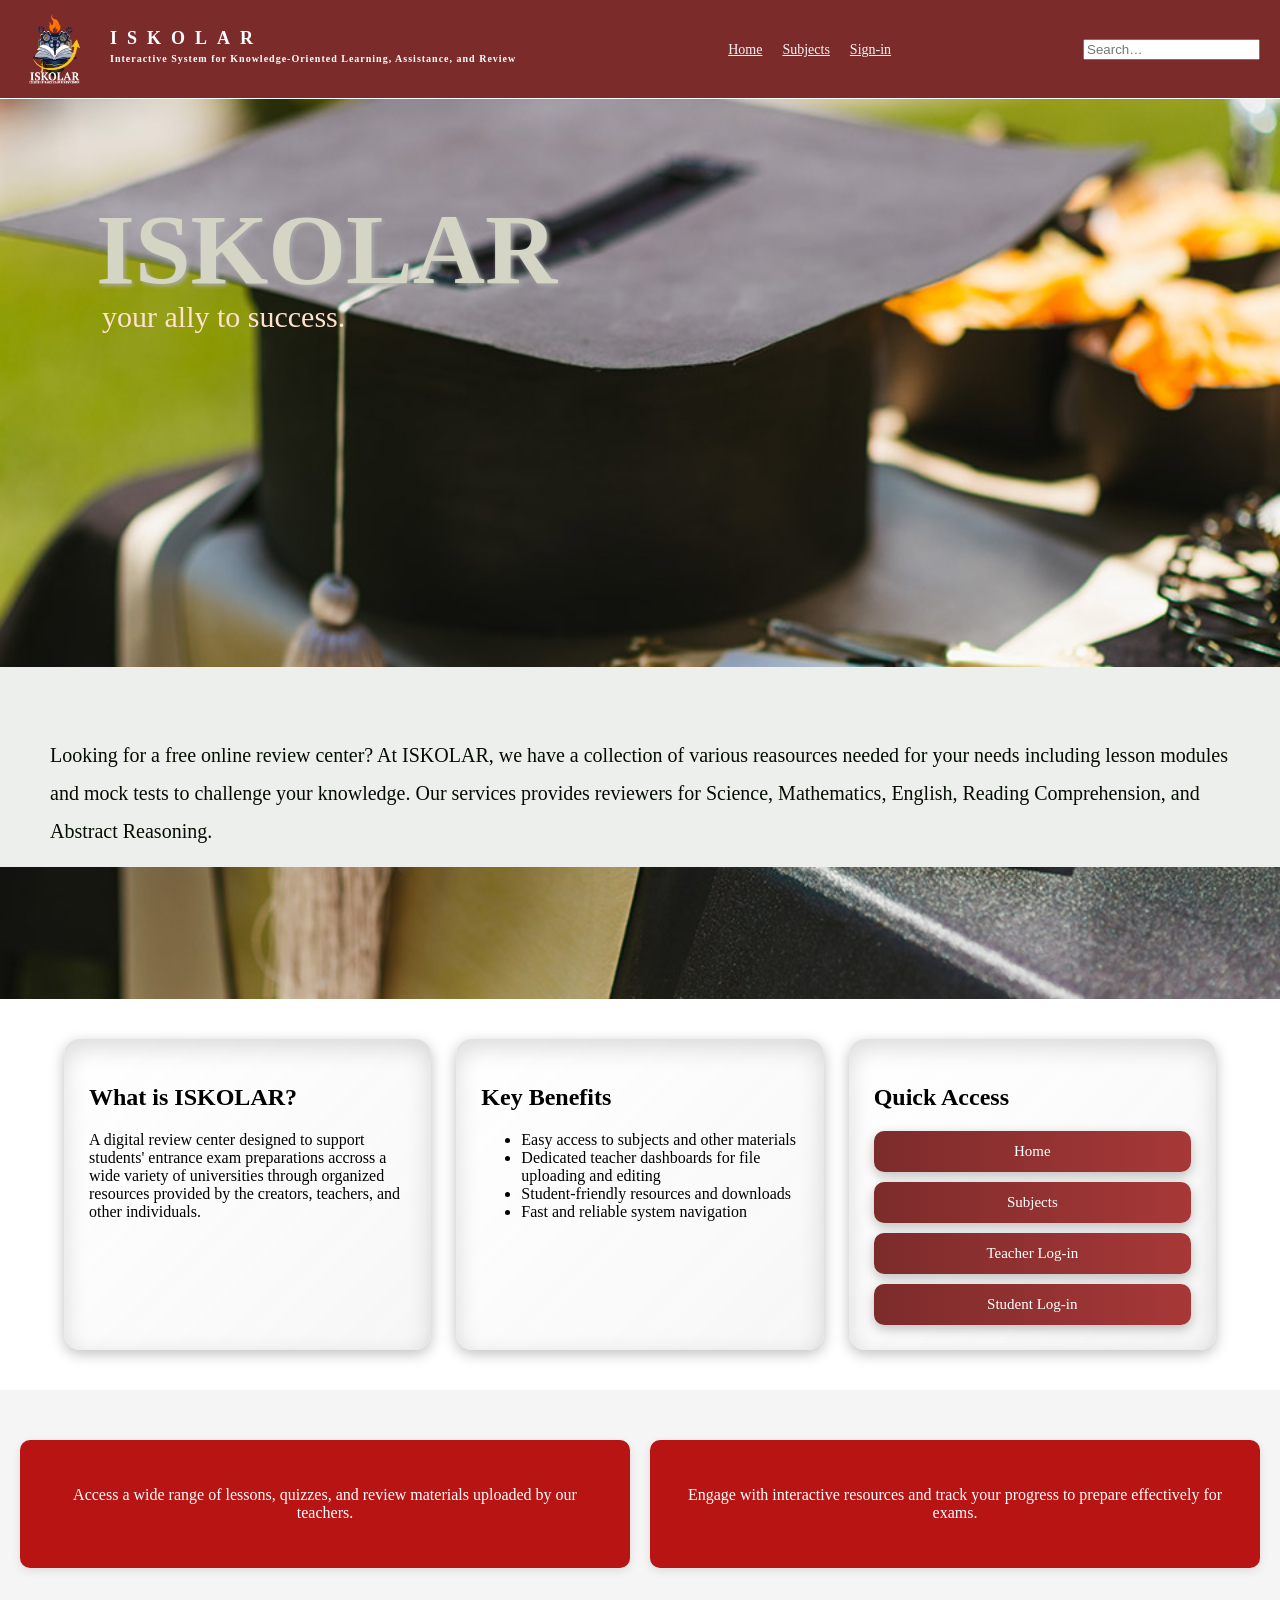
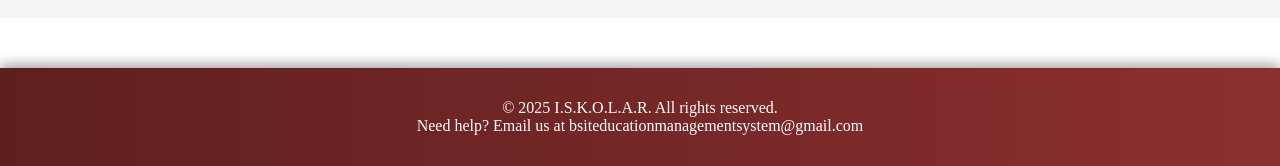
==== index.html @ d5d77cc2 "Add files via upload" ====
<!DOCTYPE html>
<html lang="en">
<head>
    <meta charset="UTF-8">
    <meta name="viewport" content="width=device-width, initial-scale=1.0">
    <title>I.S.K.O.L.A.R</title>
    <link rel="stylesheet" href="main.css">
</head>


<body style ="margin : 0; 
             padding : 0;
             ">

        <h1 id="EASTEREGG" style="display: none";></h1>
        
<!-- Navigation Bar Header -->  

<header class="header">
    <nav class="navbar">
        
        <div class="name">
        <div class="logo">
            <img src="!ISKOLAR.png" width="100%" height="100%">
        </div>
            <div class="namePos">
            ISKOLAR
            <br>
            <h3 style="font-size: 10px;
            letter-spacing: 1px;
            line-height: 0cm;
            ">Interactive System for Knowledge-Oriented Learning, Assistance, and Review</h3>
            </div>
        </div>

        <nav class="nav">
            <a href="index.html">Home</a>
            <a href="sbjctGuestmain.html">Subjects</a>
            <a href="application.html">Sign-in</a>
        </nav>
        <div class="searchBar">
        <input type="search" placeholder="Search…" aria-label="Search" id="searchbar"/>
        </div>
    </nav>
    </header>

<!-- Styles -->

<style>
    
</style>

<!-- Section -->


<div class="bg1" id="PICS">

    <div class="heading">
        <h1 style="color: #d4d5c5; 
        font-size: 100px;
        font-family: 'Times New Roman', Times, serif, Helvetica, sans-serif;
        line-height: 0cm;
        text-shadow: 2px 2px 4px #aaa;
        margin-top: 150px;
        "> <strong> ISKOLAR </strong> </h1>
        
        <p style="color: #ffe2cc;
        margin-left: 6px;
        font-size: 30px;
        font-family: 'Times New Roman', Times, serif, Helvetica, sans-serif;
        line-height: 0cm;
        "> your ally to success. </p>
    </div>
<br>
    <div class="div1">
        <p style="color: #040d01;
        font-size: 20px;
        font-family: 'Times New Roman', Times, serif, Helvetica, sans-serif;
        line-height: 1cm;
        "> Looking for a free online review center? At ISKOLAR, we have a collection of various
        reasources needed for your needs including lesson modules and mock tests to challenge your knowledge. 
        Our services provides reviewers for Science, Mathematics, English, Reading Comprehension, and Abstract Reasoning.
        </p>
    </div>
<br>
</div>

<section>
    <!-- INFORMATION DIVISIONS -->
    <div class="infoSection">

        <!-- Feature Cards -->
        <div class="infoCard">
            <h2> What is ISKOLAR?</h2>
            <p> A digital review center designed to support students' 
                entrance exam preparations accross a wide variety of universities
                through organized resources provided by the creators, teachers,
                and other individuals. </p>
        </div>

        <div class="infoCard">
            <h2> Key Benefits</h2>
            <ul>
                <li> Easy access to subjects and other materials </li>
                <li> Dedicated teacher dashboards for file uploading and editing </li>
                <li> Student-friendly resources and downloads </li>
                <li> Fast and reliable system navigation </li>
            </ul>
        </div>

        <div class="infoCard">
            <h2> Quick Access </h2>
            <div class="quickLinks">
                <a href= "index.html"> Home </a>
                <a href= "sbjctGuestmain.html"> Subjects </a>
                <a href= "application.html"> Teacher Log-in </a>
                <a href= "application.html"> Student Log-in </a>
            </div>
        </div>

    </div>
</section>

<!-- Bottom Section (dating erm) -->
<div class="div2" style="display: flex; flex-wrap: wrap; justify-content: center; gap: 20px; padding: 50px 20px; background-color: #f5f5f5;">
    <div style="flex: 1 1 300px; background-color: #b81414; color: #fff; padding: 30px; border-radius: 10px; text-align: center; box-shadow: 0 3px 10px rgba(0,0,0,0.1); transition: transform 0.2s, background-color 0.2s;">
        <p>Access a wide range of lessons, quizzes, and review materials uploaded by our teachers.</p>
    </div>

    <div style="flex: 1 1 300px; background-color: #b81414; color: #fff; padding: 30px; border-radius: 10px; text-align: center; box-shadow: 0 3px 10px rgba(0,0,0,0.1); transition: transform 0.2s, background-color 0.2s;">
        <p>Engage with interactive resources and track your progress to prepare effectively for exams.</p>
    </div>
</div>




<script src="main.js"></script>

</body>

<footer>
    <p>&copy; 2025 I.S.K.O.L.A.R. All rights reserved. <br> Need help? Email us at bsiteducationmanagementsystem@gmail.com</p>
</footer>

</html>
---- main.css ----
/* Navigation Bar Header */
.header .navbar {
  background: #7c2b2b; /* maroon */
  color: #fff;
  display: flex;
  align-items: center;
  gap: 10px; 
  padding: 14px 20px;
  justify-content: space-between;
}

  .name {
    display: grid;
    grid-template-columns: 70px 1fr;
    gap: auto;
    width: auto;
  }

  .logo {
    flex-shrink: 3;
    margin-right: 0;
    display: flex;
    align-items: left;
    padding: 0;
    grid-column: 1/2;
    width: 70px;
}

  .namePos {
    font-weight: 700;
    letter-spacing: 10px;
    font-size: 18px;
    margin-left: 0;
    grid-column: 2/2;
    padding: 14px 20px;
}

  .nav a {
    color: #fff;
    margin: 0 8px;
    font-size: 14px;
    opacity: 0.95;
  }

  .searchBar[type="search"]{
    padding: 6px 10px;
    border-radius: 18px;
    border: none;
    min-width: 160px;
  }

/* Background */

.bg1 {
    background-image: url('!2bg1.jpg');
    background-size: cover;
    background-repeat: no-repeat;
    background-position: center;
    min-height: 100vh;
    margin: 0;
    padding: 0;
}

.bg2 {
    background-image: url('!bg1.png');
    background-size: cover;
    background-repeat: no-repeat;
    background-position: center;
    min-height: 100vh;
    margin: 0;
    padding: 0;
    }

.bg3 {
    background-image: url('#.png');
    background-size: cover;
    background-position: center;
    min-height: 100vh;
    margin: 0;
    padding: 0;
}

/* Body */

.heading {
    width: 85%;
    margin: 1px auto; 
    padding: 1px;
    background-color: transparent;
}

.div1 {
    margin-top: 300px;
    width: 85% auto;
    padding: 50px;
    background-color: #ecefeb;
    height: 100px;
}

.div2 {
    width: 85% auto;
    margin: 0 auto; 
    background-color: #ecefeb;
    overflow: auto;
}

    .div2 div {
        width: 50%;
        float: left;
        box-sizing: border-box;
        overflow: auto;
    }



    
 .title {
  color: #e7e1c9;
  font-size: 150px;
  font-family: 'Times New Roman', Times, serif, Helvetica, sans-serif;
  margin: 0;
  text-shadow:
      0px 4px 10px rgba(0,0,0,0.6),
      0px 0px 15px rgba(255,220,190,0.5);
}

.subtitle {
  color: #ffe2cc;
  font-size: 40px;
  margin: 0;
  text-shadow: 0px 2px 8px rgba(0,0,0,0.4);
}


/* Tagline Section */



/* Info Section Cards */
.infoSection {
  width: 90%;
  margin: 40px auto;
  display: grid;
  grid-template-columns: repeat(auto-fit, minmax(300px, 1fr));
  gap: 25px;
}

/* CARDS WITH GRADIENT + SOFT SHADOWS */
.infoCard {
  background: linear-gradient(135deg, #ffffffdd, #f6f6f6ee);
  backdrop-filter: blur(6px);
  border-radius: 16px;
  padding: 25px;
  box-shadow: 
      0 4px 14px rgba(0,0,0,0.25),
      0 8px 24px rgba(0,0,0,0.15) inset;
  transition: 0.35s ease;
  font-family: 'Times New Roman', Times, serif;
}

/* Hover Animation */
.infoCard:hover {
  transform: translateY(-10px) scale(1.04);
  box-shadow: 
      0 8px 25px rgba(0,0,0,0.35),
      0 0 18px rgba(255,220,190,0.6);
  font-family: 'Times New Roman', Times, serif;
}


/* QUICK LINKS */
.quickLinks {
  display: flex;
  flex-direction: column;
  gap: 10px;
}

.quickLinks a {
  text-decoration: none;
  background: linear-gradient(90deg, #7c2b2b, #a83838);
  color: white;
  padding: 12px;
  border-radius: 10px;
  font-size: 15px;
  text-align: center;
  box-shadow: 0 4px 12px rgba(0,0,0,0.25);
  transition: 0.3s ease;
}

.quickLinks a:hover {
  transform: scale(1.07);
  background: linear-gradient(90deg, #a83838, #c74949);
  box-shadow:
      0 6px 20px rgba(0,0,0,0.35),
      0 0 15px rgba(255,200,180,0.8);
}


/* FOOTER */
footer {
  background: linear-gradient(90deg, #5e1f1f, #8b2f2f);
  color: white;
  padding: 15px;
  text-align: center;
  margin-top: 50px;
  box-shadow: 0 -4px 12px rgba(0,0,0,0.35);
}   


#pics {
    width: 400px;
    height: 300px;
    background-color: #ddd; 
    border: 2px solid black;
    margin-top: 20px;
}
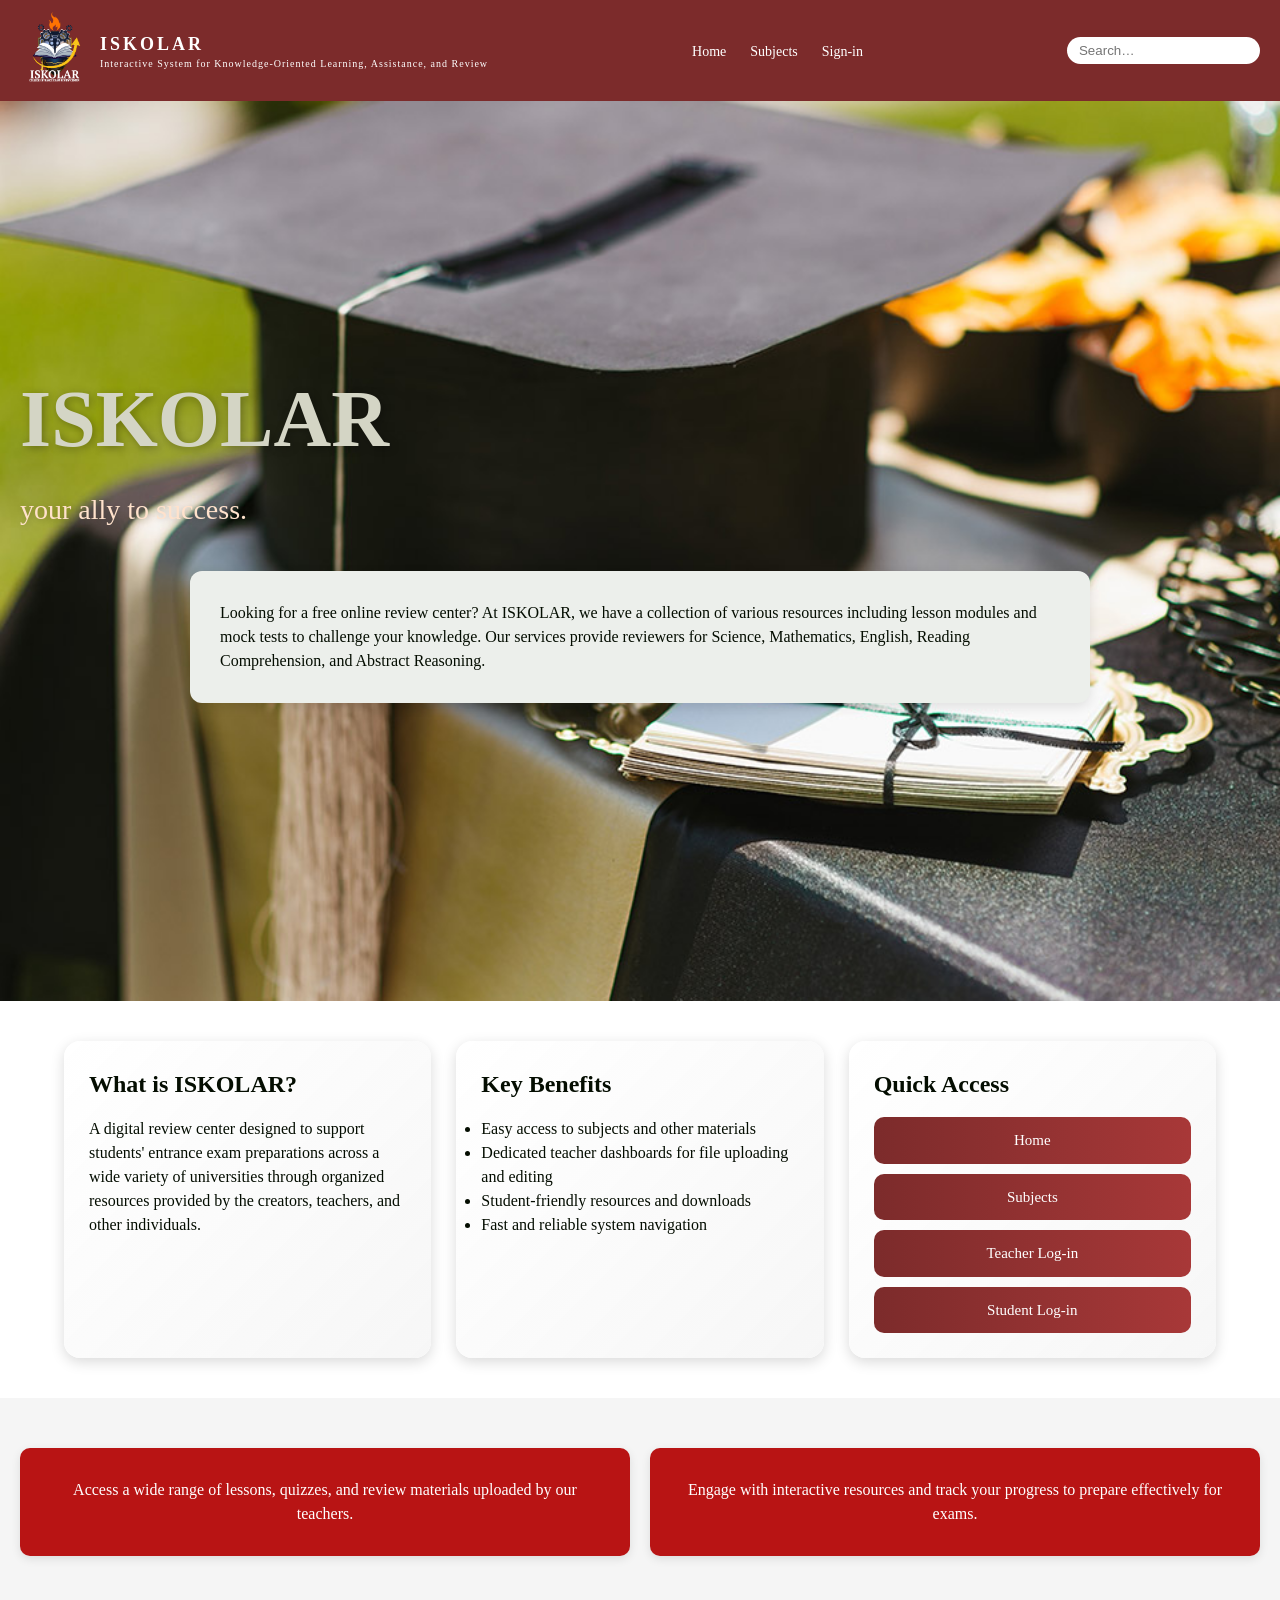
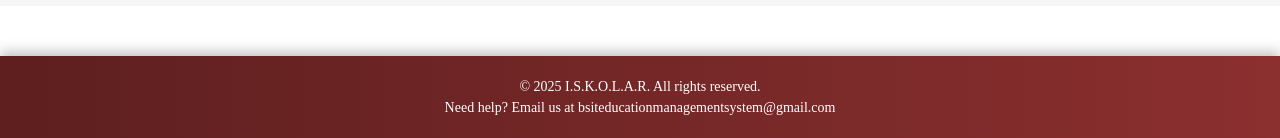
==== commit f8c56325: "Update index.html" ====
--- a/index.html
+++ b/index.html
@@ -6,30 +6,17 @@
     <title>I.S.K.O.L.A.R</title>
     <link rel="stylesheet" href="main.css">
 </head>
-
-
-<body style ="margin : 0; 
-             padding : 0;
-             ">
-
-        <h1 id="EASTEREGG" style="display: none";></h1>
-        
-<!-- Navigation Bar Header -->  
+<body>
 
 <header class="header">
     <nav class="navbar">
-        
         <div class="name">
-        <div class="logo">
-            <img src="!ISKOLAR.png" width="100%" height="100%">
-        </div>
+            <div class="logo">
+                <img src="!ISKOLAR.png" alt="ISKOLAR Logo">
+            </div>
             <div class="namePos">
-            ISKOLAR
-            <br>
-            <h3 style="font-size: 10px;
-            letter-spacing: 1px;
-            line-height: 0cm;
-            ">Interactive System for Knowledge-Oriented Learning, Assistance, and Review</h3>
+                ISKOLAR
+                <h3>Interactive System for Knowledge-Oriented Learning, Assistance, and Review</h3>
             </div>
         </div>
 
@@ -38,109 +25,78 @@
             <a href="sbjctGuestmain.html">Subjects</a>
             <a href="application.html">Sign-in</a>
         </nav>
+
         <div class="searchBar">
-        <input type="search" placeholder="Search…" aria-label="Search" id="searchbar"/>
+            <input type="search" placeholder="Search…" aria-label="Search" id="searchbar"/>
         </div>
     </nav>
-    </header>
+</header>
 
-<!-- Styles -->
+<!-- Hero Section -->
+<div class="bg1" id="PICS">
+    <div class="heading">
+        <h1>ISKOLAR</h1>
+        <p>your ally to success.</p>
+    </div>
 
-<style>
-    
-</style>
-
-<!-- Section -->
-
-
-<div class="bg1" id="PICS">
-
-    <div class="heading">
-        <h1 style="color: #d4d5c5; 
-        font-size: 100px;
-        font-family: 'Times New Roman', Times, serif, Helvetica, sans-serif;
-        line-height: 0cm;
-        text-shadow: 2px 2px 4px #aaa;
-        margin-top: 150px;
-        "> <strong> ISKOLAR </strong> </h1>
-        
-        <p style="color: #ffe2cc;
-        margin-left: 6px;
-        font-size: 30px;
-        font-family: 'Times New Roman', Times, serif, Helvetica, sans-serif;
-        line-height: 0cm;
-        "> your ally to success. </p>
-    </div>
-<br>
     <div class="div1">
-        <p style="color: #040d01;
-        font-size: 20px;
-        font-family: 'Times New Roman', Times, serif, Helvetica, sans-serif;
-        line-height: 1cm;
-        "> Looking for a free online review center? At ISKOLAR, we have a collection of various
-        reasources needed for your needs including lesson modules and mock tests to challenge your knowledge. 
-        Our services provides reviewers for Science, Mathematics, English, Reading Comprehension, and Abstract Reasoning.
+        <p>
+            Looking for a free online review center? At ISKOLAR, we have a collection of various
+            resources including lesson modules and mock tests to challenge your knowledge. 
+            Our services provide reviewers for Science, Mathematics, English, Reading Comprehension, and Abstract Reasoning.
         </p>
     </div>
-<br>
 </div>
 
+<!-- Information Section -->
 <section>
-    <!-- INFORMATION DIVISIONS -->
     <div class="infoSection">
-
-        <!-- Feature Cards -->
         <div class="infoCard">
-            <h2> What is ISKOLAR?</h2>
-            <p> A digital review center designed to support students' 
-                entrance exam preparations accross a wide variety of universities
-                through organized resources provided by the creators, teachers,
-                and other individuals. </p>
+            <h2>What is ISKOLAR?</h2>
+            <p>
+                A digital review center designed to support students' entrance exam preparations
+                across a wide variety of universities through organized resources provided by
+                the creators, teachers, and other individuals.
+            </p>
         </div>
 
         <div class="infoCard">
-            <h2> Key Benefits</h2>
+            <h2>Key Benefits</h2>
             <ul>
-                <li> Easy access to subjects and other materials </li>
-                <li> Dedicated teacher dashboards for file uploading and editing </li>
-                <li> Student-friendly resources and downloads </li>
-                <li> Fast and reliable system navigation </li>
+                <li>Easy access to subjects and other materials</li>
+                <li>Dedicated teacher dashboards for file uploading and editing</li>
+                <li>Student-friendly resources and downloads</li>
+                <li>Fast and reliable system navigation</li>
             </ul>
         </div>
 
         <div class="infoCard">
-            <h2> Quick Access </h2>
+            <h2>Quick Access</h2>
             <div class="quickLinks">
-                <a href= "index.html"> Home </a>
-                <a href= "sbjctGuestmain.html"> Subjects </a>
-                <a href= "application.html"> Teacher Log-in </a>
-                <a href= "application.html"> Student Log-in </a>
+                <a href="index.html">Home</a>
+                <a href="sbjctGuestmain.html">Subjects</a>
+                <a href="application.html">Teacher Log-in</a>
+                <a href="application.html">Student Log-in</a>
             </div>
         </div>
-
     </div>
 </section>
 
-<!-- Bottom Section (dating erm) -->
-<div class="div2" style="display: flex; flex-wrap: wrap; justify-content: center; gap: 20px; padding: 50px 20px; background-color: #f5f5f5;">
-    <div style="flex: 1 1 300px; background-color: #b81414; color: #fff; padding: 30px; border-radius: 10px; text-align: center; box-shadow: 0 3px 10px rgba(0,0,0,0.1); transition: transform 0.2s, background-color 0.2s;">
+<!-- Bottom Cards Section -->
+<div class="div2">
+    <div>
         <p>Access a wide range of lessons, quizzes, and review materials uploaded by our teachers.</p>
     </div>
 
-    <div style="flex: 1 1 300px; background-color: #b81414; color: #fff; padding: 30px; border-radius: 10px; text-align: center; box-shadow: 0 3px 10px rgba(0,0,0,0.1); transition: transform 0.2s, background-color 0.2s;">
+    <div>
         <p>Engage with interactive resources and track your progress to prepare effectively for exams.</p>
     </div>
 </div>
 
-
-
+<footer>
+    <p>&copy; 2025 I.S.K.O.L.A.R. All rights reserved. <br>Need help? Email us at bsiteducationmanagementsystem@gmail.com</p>
+</footer>
 
 <script src="main.js"></script>
-
 </body>
-
-<footer>
-    <p>&copy; 2025 I.S.K.O.L.A.R. All rights reserved. <br> Need help? Email us at bsiteducationmanagementsystem@gmail.com</p>
-</footer>
-
-</html>+</html>
--- a/main.css
+++ b/main.css
@@ -1,216 +1,205 @@
+/* Reset some default styles */
+* {
+    margin: 0;
+    padding: 0;
+    box-sizing: border-box;
+}
+
+body {
+    font-family: 'Times New Roman', Times, serif;
+    line-height: 1.5;
+    color: #040d01;
+    background-color: #fff;
+}
+
 /* Navigation Bar Header */
 .header .navbar {
-  background: #7c2b2b; /* maroon */
-  color: #fff;
-  display: flex;
-  align-items: center;
-  gap: 10px; 
-  padding: 14px 20px;
-  justify-content: space-between;
-}
-
-  .name {
-    display: grid;
-    grid-template-columns: 70px 1fr;
-    gap: auto;
-    width: auto;
-  }
-
-  .logo {
-    flex-shrink: 3;
-    margin-right: 0;
-    display: flex;
-    align-items: left;
-    padding: 0;
-    grid-column: 1/2;
+    background: #7c2b2b;
+    color: #fff;
+    display: flex;
+    align-items: center;
+    justify-content: space-between;
+    padding: 12px 20px;
+    flex-wrap: wrap;
+}
+
+.name {
+    display: flex;
+    align-items: center;
+    gap: 10px;
+}
+
+.logo img {
     width: 70px;
-}
-
-  .namePos {
+    height: auto;
+}
+
+.namePos {
     font-weight: 700;
-    letter-spacing: 10px;
+    letter-spacing: 3px;
     font-size: 18px;
-    margin-left: 0;
-    grid-column: 2/2;
-    padding: 14px 20px;
-}
-
-  .nav a {
-    color: #fff;
-    margin: 0 8px;
+}
+
+.namePos h3 {
+    font-weight: 400;
+    font-size: 10px;
+    letter-spacing: 1px;
+    line-height: 1.2;
+}
+
+.nav a {
+    color: #fff;
+    margin: 0 10px;
     font-size: 14px;
-    opacity: 0.95;
-  }
-
-  .searchBar[type="search"]{
-    padding: 6px 10px;
+    text-decoration: none;
+    transition: opacity 0.3s, color 0.3s;
+}
+
+.nav a:hover {
+    opacity: 1;
+    color: #ffe2cc;
+}
+
+.searchBar input[type="search"] {
+    padding: 6px 12px;
     border-radius: 18px;
     border: none;
     min-width: 160px;
-  }
-
-/* Background */
-
+}
+
+/* Hero Section Background */
 .bg1 {
     background-image: url('!2bg1.jpg');
     background-size: cover;
     background-repeat: no-repeat;
     background-position: center;
     min-height: 100vh;
-    margin: 0;
-    padding: 0;
-}
-
-.bg2 {
-    background-image: url('!bg1.png');
-    background-size: cover;
-    background-repeat: no-repeat;
-    background-position: center;
-    min-height: 100vh;
-    margin: 0;
-    padding: 0;
-    }
-
-.bg3 {
-    background-image: url('#.png');
-    background-size: cover;
-    background-position: center;
-    min-height: 100vh;
-    margin: 0;
-    padding: 0;
-}
-
-/* Body */
-
-.heading {
-    width: 85%;
-    margin: 1px auto; 
-    padding: 1px;
-    background-color: transparent;
-}
-
+    display: flex;
+    flex-direction: column;
+    justify-content: center;
+    padding: 0 20px;
+}
+
+.heading h1 {
+    color: #d4d5c5;
+    font-size: 80px;
+    text-shadow: 2px 2px 8px rgba(0,0,0,0.3);
+}
+
+.heading p {
+    color: #ffe2cc;
+    font-size: 28px;
+    margin-top: 10px;
+    text-shadow: 1px 1px 6px rgba(0,0,0,0.2);
+}
+
+/* Intro Section */
 .div1 {
-    margin-top: 300px;
-    width: 85% auto;
-    padding: 50px;
+    max-width: 900px;
+    margin: 40px auto;
+    padding: 30px;
     background-color: #ecefeb;
-    height: 100px;
-}
-
-.div2 {
-    width: 85% auto;
-    margin: 0 auto; 
-    background-color: #ecefeb;
-    overflow: auto;
-}
-
-    .div2 div {
-        width: 50%;
-        float: left;
-        box-sizing: border-box;
-        overflow: auto;
-    }
-
-
-
-    
- .title {
-  color: #e7e1c9;
-  font-size: 150px;
-  font-family: 'Times New Roman', Times, serif, Helvetica, sans-serif;
-  margin: 0;
-  text-shadow:
-      0px 4px 10px rgba(0,0,0,0.6),
-      0px 0px 15px rgba(255,220,190,0.5);
-}
-
-.subtitle {
-  color: #ffe2cc;
-  font-size: 40px;
-  margin: 0;
-  text-shadow: 0px 2px 8px rgba(0,0,0,0.4);
-}
-
-
-/* Tagline Section */
-
-
+    border-radius: 12px;
+    box-shadow: 0 4px 12px rgba(0,0,0,0.1);
+}
 
 /* Info Section Cards */
 .infoSection {
-  width: 90%;
-  margin: 40px auto;
-  display: grid;
-  grid-template-columns: repeat(auto-fit, minmax(300px, 1fr));
-  gap: 25px;
-}
-
-/* CARDS WITH GRADIENT + SOFT SHADOWS */
+    width: 90%;
+    margin: 40px auto;
+    display: grid;
+    grid-template-columns: repeat(auto-fit, minmax(280px, 1fr));
+    gap: 25px;
+}
+
 .infoCard {
-  background: linear-gradient(135deg, #ffffffdd, #f6f6f6ee);
-  backdrop-filter: blur(6px);
-  border-radius: 16px;
-  padding: 25px;
-  box-shadow: 
-      0 4px 14px rgba(0,0,0,0.25),
-      0 8px 24px rgba(0,0,0,0.15) inset;
-  transition: 0.35s ease;
-  font-family: 'Times New Roman', Times, serif;
-}
-
-/* Hover Animation */
+    background: linear-gradient(135deg, #ffffffdd, #f6f6f6ee);
+    backdrop-filter: blur(6px);
+    border-radius: 16px;
+    padding: 25px;
+    box-shadow: 0 4px 14px rgba(0,0,0,0.15);
+    transition: transform 0.35s ease, box-shadow 0.35s ease;
+}
+
 .infoCard:hover {
-  transform: translateY(-10px) scale(1.04);
-  box-shadow: 
-      0 8px 25px rgba(0,0,0,0.35),
-      0 0 18px rgba(255,220,190,0.6);
-  font-family: 'Times New Roman', Times, serif;
-}
-
-
-/* QUICK LINKS */
+    transform: translateY(-8px) scale(1.03);
+    box-shadow: 0 8px 20px rgba(0,0,0,0.25);
+}
+
+.infoCard h2 {
+    margin-bottom: 15px;
+}
+
 .quickLinks {
-  display: flex;
-  flex-direction: column;
-  gap: 10px;
+    display: flex;
+    flex-direction: column;
+    gap: 10px;
 }
 
 .quickLinks a {
-  text-decoration: none;
-  background: linear-gradient(90deg, #7c2b2b, #a83838);
-  color: white;
-  padding: 12px;
-  border-radius: 10px;
-  font-size: 15px;
-  text-align: center;
-  box-shadow: 0 4px 12px rgba(0,0,0,0.25);
-  transition: 0.3s ease;
+    text-decoration: none;
+    background: linear-gradient(90deg, #7c2b2b, #a83838);
+    color: #fff;
+    padding: 12px;
+    border-radius: 10px;
+    font-size: 15px;
+    text-align: center;
+    transition: transform 0.3s, background 0.3s;
 }
 
 .quickLinks a:hover {
-  transform: scale(1.07);
-  background: linear-gradient(90deg, #a83838, #c74949);
-  box-shadow:
-      0 6px 20px rgba(0,0,0,0.35),
-      0 0 15px rgba(255,200,180,0.8);
-}
-
-
-/* FOOTER */
+    transform: scale(1.05);
+    background: linear-gradient(90deg, #a83838, #c74949);
+}
+
+/* Bottom Section Cards */
+.div2 {
+    display: flex;
+    flex-wrap: wrap;
+    justify-content: center;
+    gap: 20px;
+    padding: 50px 20px;
+    background-color: #f5f5f5;
+}
+
+.div2 > div {
+    flex: 1 1 300px;
+    background-color: #b81414;
+    color: #fff;
+    padding: 30px;
+    border-radius: 10px;
+    text-align: center;
+    box-shadow: 0 3px 10px rgba(0,0,0,0.1);
+    transition: transform 0.2s, background-color 0.2s;
+}
+
+.div2 > div:hover {
+    transform: translateY(-5px) scale(1.02);
+    background-color: #c92b2b;
+}
+
+/* Footer */
 footer {
-  background: linear-gradient(90deg, #5e1f1f, #8b2f2f);
-  color: white;
-  padding: 15px;
-  text-align: center;
-  margin-top: 50px;
-  box-shadow: 0 -4px 12px rgba(0,0,0,0.35);
-}   
-
-
-#pics {
-    width: 400px;
-    height: 300px;
-    background-color: #ddd; 
-    border: 2px solid black;
-    margin-top: 20px;
-}+    background: linear-gradient(90deg, #5e1f1f, #8b2f2f);
+    color: white;
+    padding: 20px;
+    text-align: center;
+    margin-top: 50px;
+    box-shadow: 0 -4px 12px rgba(0,0,0,0.25);
+    font-size: 14px;
+}
+
+/* Responsive Adjustments */
+@media (max-width: 768px) {
+    .heading h1 {
+        font-size: 60px;
+    }
+
+    .heading p {
+        font-size: 22px;
+    }
+
+    .namePos {
+        font-size: 16px;
+    }
+}
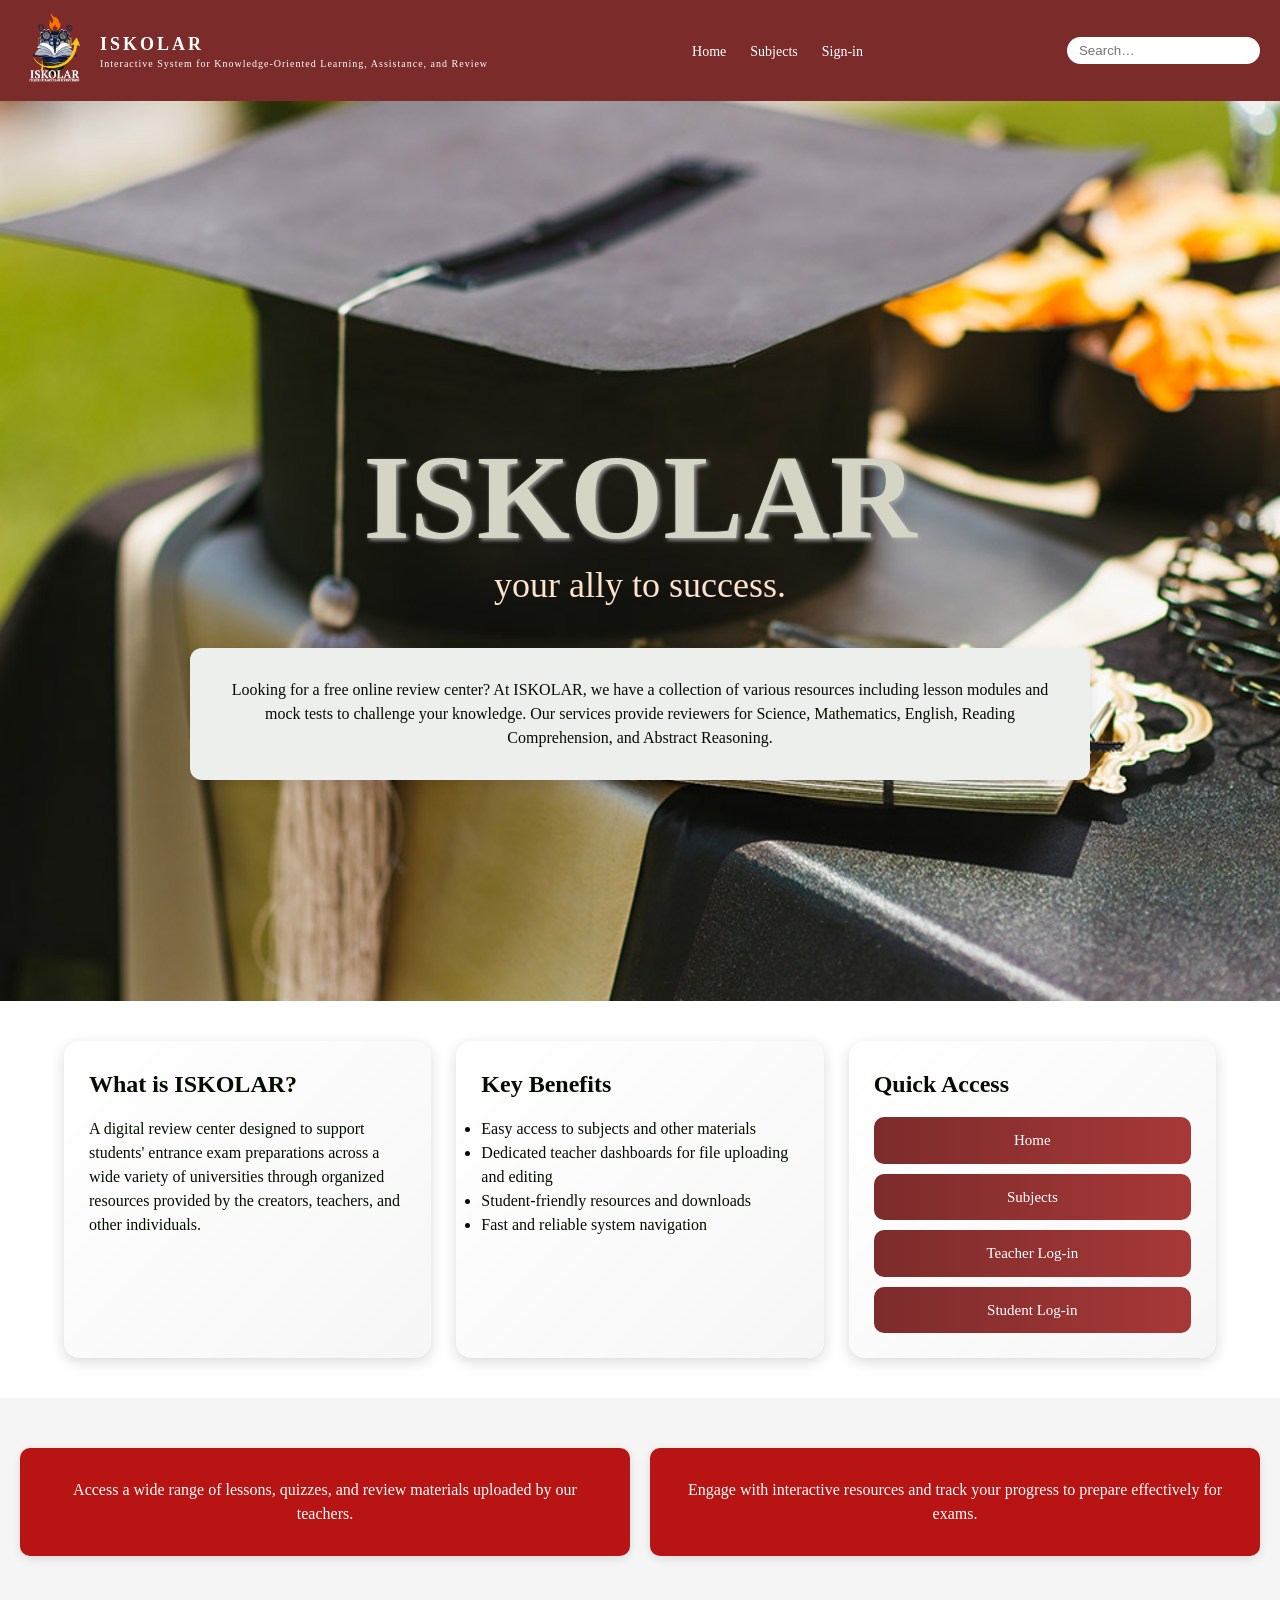
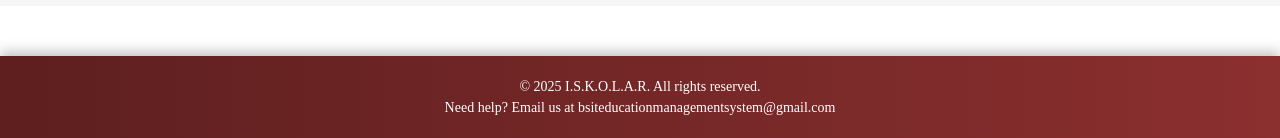
==== commit a357625b: "Update index.html" ====
--- a/index.html
+++ b/index.html
@@ -34,10 +34,10 @@
 
 <!-- Hero Section -->
 <div class="bg1" id="PICS">
-    <div class="heading">
-        <h1>ISKOLAR</h1>
-        <p>your ally to success.</p>
-    </div>
+<div class="heading">
+    <h1><strong>ISKOLAR</strong></h1>
+    <p>your ally to success.</p>
+</div>
 
     <div class="div1">
         <p>
@@ -100,3 +100,4 @@
 <script src="main.js"></script>
 </body>
 </html>
+
--- a/main.css
+++ b/main.css
@@ -74,23 +74,32 @@
     background-repeat: no-repeat;
     background-position: center;
     min-height: 100vh;
-    display: flex;
+
+    display: flex;
+    justify-content: center;
+    align-items: center;
+    text-align: center;
     flex-direction: column;
-    justify-content: center;
     padding: 0 20px;
 }
 
 .heading h1 {
-    color: #d4d5c5;
-    font-size: 80px;
-    text-shadow: 2px 2px 8px rgba(0,0,0,0.3);
+    color: #d4d5c5; 
+    font-size: 120px;
+    font-family: 'Times New Roman', Times, serif, Helvetica, sans-serif;
+    line-height: 1.1;
+    text-shadow: 2px 2px 4px #aaa;
+    text-align: center;
+    margin-top: 150px;
 }
 
 .heading p {
     color: #ffe2cc;
-    font-size: 28px;
-    margin-top: 10px;
-    text-shadow: 1px 1px 6px rgba(0,0,0,0.2);
+    font-size: 36px;
+    font-family: 'Times New Roman', Times, serif, Helvetica, sans-serif;
+    line-height: 1.2;
+    text-align: center;
+    margin-left: 0;
 }
 
 /* Intro Section */
@@ -203,3 +212,5 @@
         font-size: 16px;
     }
 }
+
+
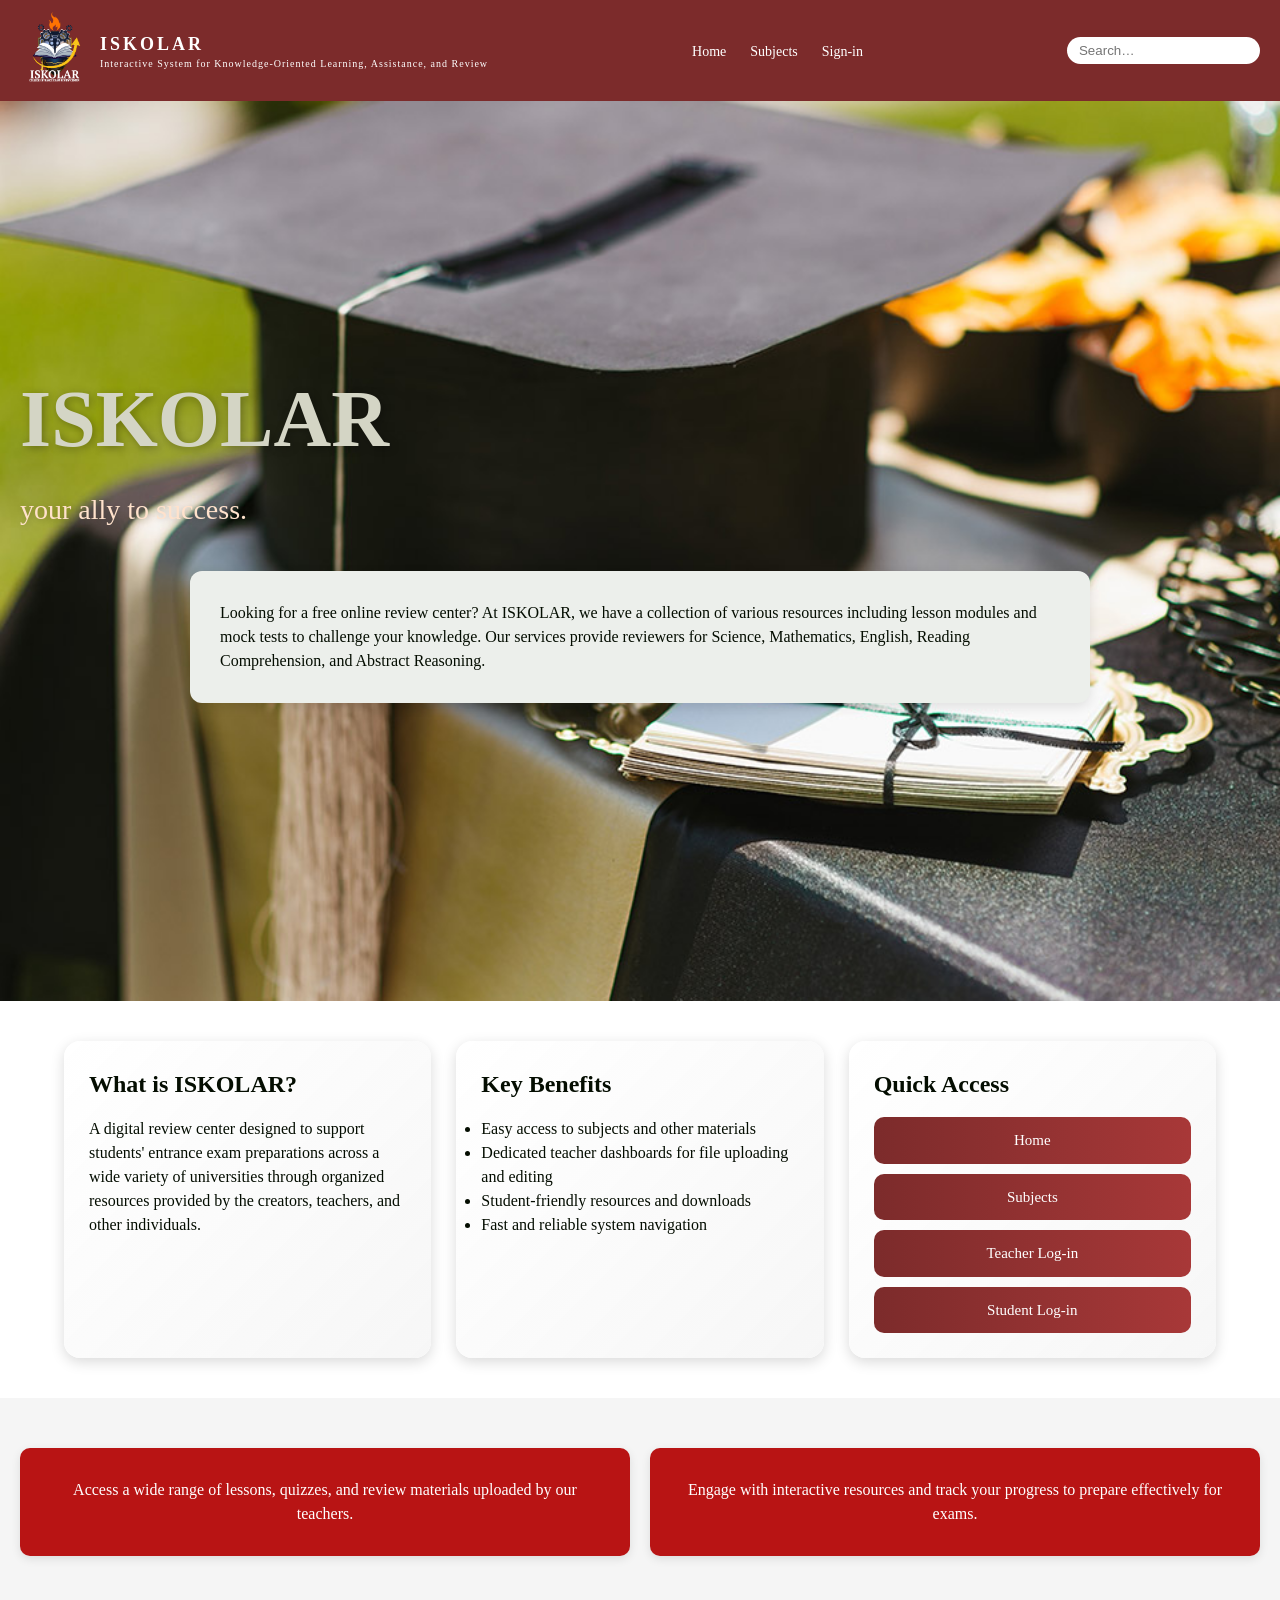
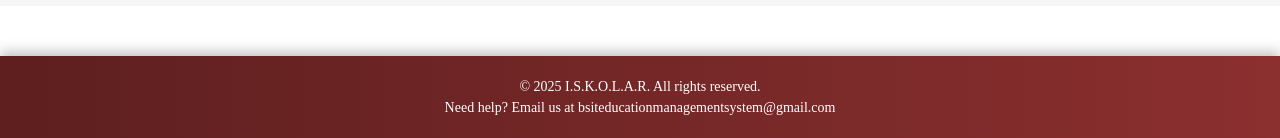
==== commit 59cb8229: "Update index.html" ====
--- a/index.html
+++ b/index.html
@@ -34,10 +34,10 @@
 
 <!-- Hero Section -->
 <div class="bg1" id="PICS">
-<div class="heading">
-    <h1><strong>ISKOLAR</strong></h1>
-    <p>your ally to success.</p>
-</div>
+    <div class="heading">
+        <h1>ISKOLAR</h1>
+        <p>your ally to success.</p>
+    </div>
 
     <div class="div1">
         <p>
@@ -100,4 +100,3 @@
 <script src="main.js"></script>
 </body>
 </html>
-
--- a/main.css
+++ b/main.css
@@ -74,32 +74,23 @@
     background-repeat: no-repeat;
     background-position: center;
     min-height: 100vh;
-
-    display: flex;
+    display: flex;
+    flex-direction: column;
     justify-content: center;
-    align-items: center;
-    text-align: center;
-    flex-direction: column;
     padding: 0 20px;
 }
 
 .heading h1 {
-    color: #d4d5c5; 
-    font-size: 120px;
-    font-family: 'Times New Roman', Times, serif, Helvetica, sans-serif;
-    line-height: 1.1;
-    text-shadow: 2px 2px 4px #aaa;
-    text-align: center;
-    margin-top: 150px;
+    color: #d4d5c5;
+    font-size: 80px;
+    text-shadow: 2px 2px 8px rgba(0,0,0,0.3);
 }
 
 .heading p {
     color: #ffe2cc;
-    font-size: 36px;
-    font-family: 'Times New Roman', Times, serif, Helvetica, sans-serif;
-    line-height: 1.2;
-    text-align: center;
-    margin-left: 0;
+    font-size: 28px;
+    margin-top: 10px;
+    text-shadow: 1px 1px 6px rgba(0,0,0,0.2);
 }
 
 /* Intro Section */
@@ -212,5 +203,3 @@
         font-size: 16px;
     }
 }
-
-
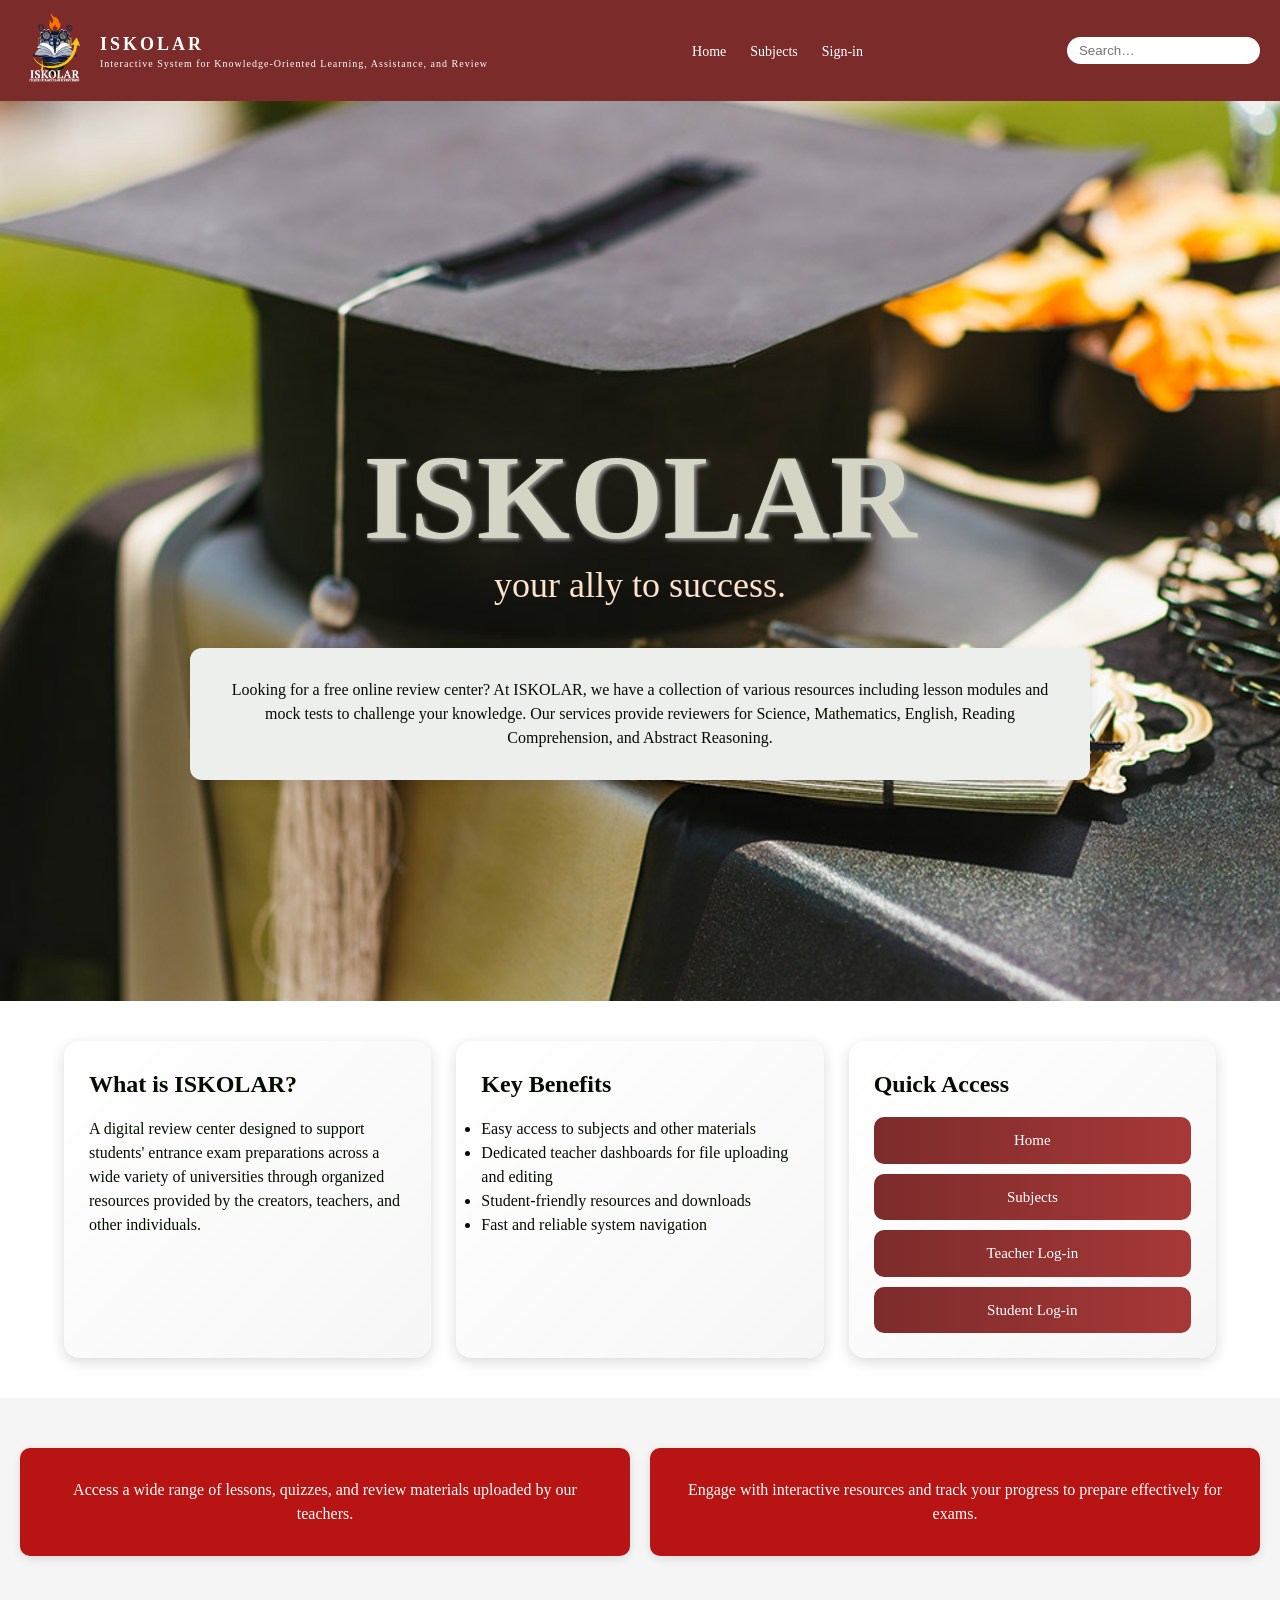
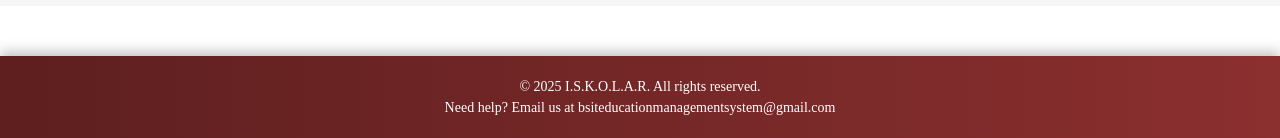
==== commit 4c27f34a: "Update index.html" ====
--- a/index.html
+++ b/index.html
@@ -34,10 +34,10 @@
 
 <!-- Hero Section -->
 <div class="bg1" id="PICS">
-    <div class="heading">
-        <h1>ISKOLAR</h1>
-        <p>your ally to success.</p>
-    </div>
+<div class="heading">
+    <h1><strong>ISKOLAR</strong></h1>
+    <p>your ally to success.</p>
+</div>
 
     <div class="div1">
         <p>
@@ -100,3 +100,4 @@
 <script src="main.js"></script>
 </body>
 </html>
+
--- a/main.css
+++ b/main.css
@@ -67,6 +67,7 @@
     min-width: 160px;
 }
 
+/* Hero Section Background */
 /* Hero Section Background */
 .bg1 {
     background-image: url('!2bg1.jpg');
@@ -74,23 +75,32 @@
     background-repeat: no-repeat;
     background-position: center;
     min-height: 100vh;
-    display: flex;
+
+    display: flex;
+    justify-content: center; /* horizontal centering */
+    align-items: center;     /* vertical centering */
+    text-align: center;      /* center text inside */
     flex-direction: column;
-    justify-content: center;
     padding: 0 20px;
 }
 
 .heading h1 {
-    color: #d4d5c5;
-    font-size: 80px;
-    text-shadow: 2px 2px 8px rgba(0,0,0,0.3);
+    color: #d4d5c5; 
+    font-size: 120px;
+    font-family: 'Times New Roman', Times, serif, Helvetica, sans-serif;
+    line-height: 1.1;
+    text-shadow: 2px 2px 4px #aaa;
+    text-align: center;
+    margin-top: 150px;
 }
 
 .heading p {
     color: #ffe2cc;
-    font-size: 28px;
-    margin-top: 10px;
-    text-shadow: 1px 1px 6px rgba(0,0,0,0.2);
+    font-size: 36px;
+    font-family: 'Times New Roman', Times, serif, Helvetica, sans-serif;
+    line-height: 1.2;
+    text-align: center;
+    margin-left: 0;
 }
 
 /* Intro Section */
@@ -203,3 +213,5 @@
         font-size: 16px;
     }
 }
+
+
